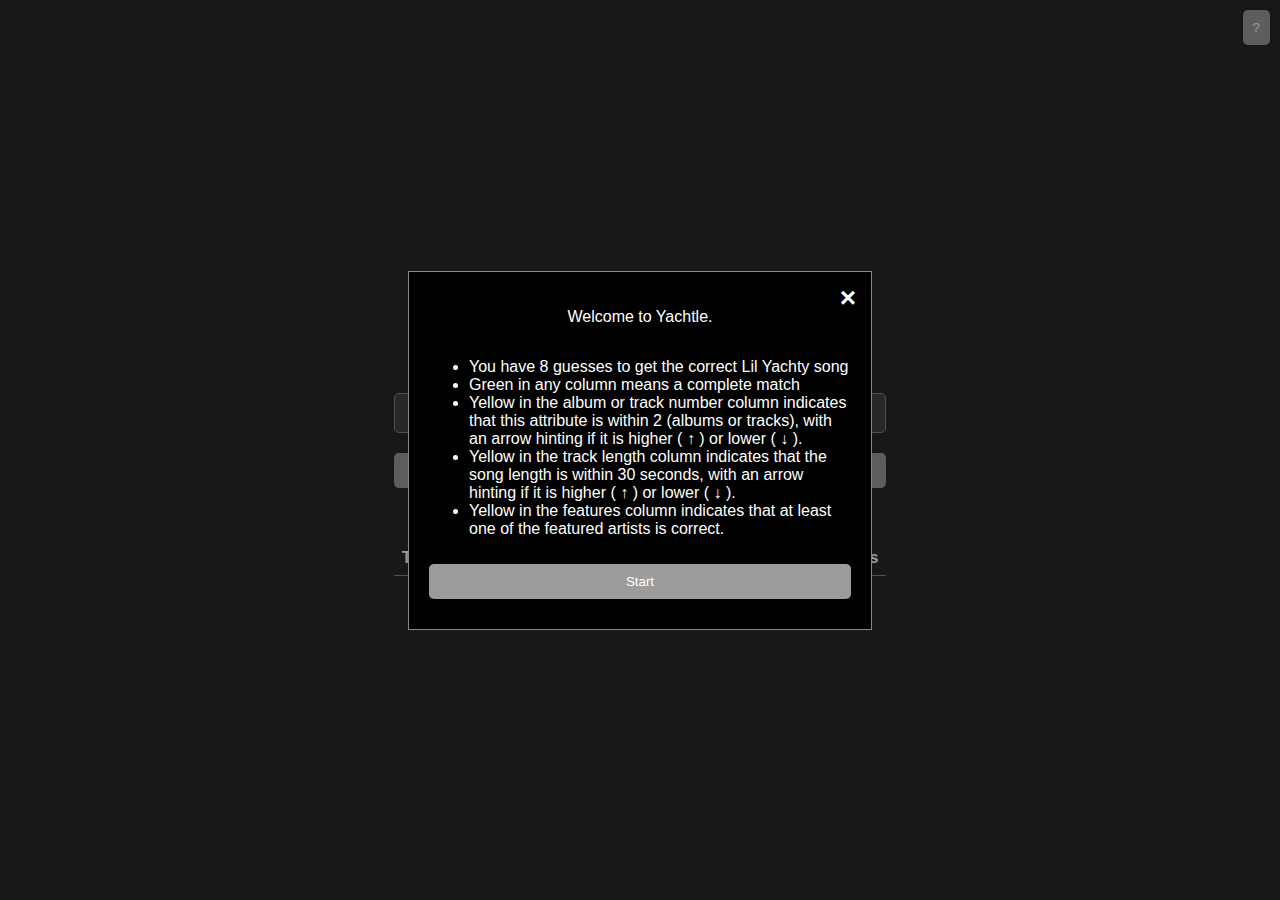
==== index.html @ bd929fbe "Added kofi and analytics" ====
<!DOCTYPE html>
<html lang="en">
    <head>
        <meta charset="UTF-8">
        <meta name="viewport" content="width=device-width, initial-scale=1, maximum-scale=1">
        <title>Yachtle - Wordle for lil Yachty!</title>
        <link rel="stylesheet" href="style.css">
        <link rel="icon" type="image/x-icon" href="/boat.ico">
    </head>
    <!-- Google tag (gtag.js) -->
    <script async src="https://www.googletagmanager.com/gtag/js?id=G-TCKG7Q93BE"></script>
    <script>
    window.dataLayer = window.dataLayer || [];
    function gtag(){dataLayer.push(arguments);}
    gtag('js', new Date());

    gtag('config', 'G-TCKG7Q93BE');
    </script>
    <body>
        <!-- Top Buttons -->
        <div class="topButtons">
            <button onclick="showHelpModal()">?</button>
        </div>
        <div class="contentContainer">

            <h1>Yachtle.xyz</h1>
            <input type="search" id="songInput" placeholder="Enter a Song" autocomplete="off" />
            <div id="suggestions" style="position: absolute; background: white; border: 1px solid #ddd;"></div>

            <button id="submitBtn">submit</button>
            <div id="guessCounter">Guesses: 0/8</div>

            <table class="guessTable">
                <tr>
                    <th>Track Name</th>
                    <th>Album</th>
                    <th>Track Number</th>
                    <th>Track Length</th>
                    <th>Features</th>
                </tr>
            </table>
            
            <!-- Help Modal -->
            <div id="helpModal" class="modal" style="display:none;">
                <div class="modal-content">
                    <span class="closeModal" onclick="closeModal()">&times;</span>
                    <p>Welcome to Yachtle.</p>
                    <ul>
                        <li>You have 8 guesses to get the correct Lil Yachty song</li>
                        <li>Green in any column means a complete match</li>
                        <li>Yellow in the album or track number column  indicates that this attribute is within 2 (albums or tracks), with an arrow hinting if it is higher ( ↑ ) or lower ( ↓ ).</li>
                        <li>Yellow in the track length column  indicates that the song length is within 30 seconds, with an arrow hinting if it is higher ( ↑ ) or lower ( ↓ ).</li>
                        <li>Yellow in the features column  indicates that at least one of the featured artists is correct.</li>
                    </ul>
                    <button onclick="closeModal()">Start</button>
                </div>
            </div>
            
            <!-- Win Modal -->
            <div id="winModal" class="modal" style="display:none;">
                <div id="winModalContent" class="modal-content">
                    <span class="closeModal" onclick="closeModal()">&times;</span>
                    <p>Congratulations! You've guessed the correct song!</p>
                    <div class="correctSong" id="correctSongWin"></div>
                    <div class="stats" id="winStats">
                        <div class="stat">
                            <p>Streak:</p>
                            <p id="streakWin">0</p>
                        </div>
                        <div class="stat">
                            <p>Correct:</p>
                            <p id="correctWin">0</p>
                        </div>
                        <div class="stat">
                            <p>Games:</p>
                            <p id="gamesWin">0</p>
                        </div>
                    </div>

                    <button onclick="shareContent()">Share Your Score</button>

                </div>
            </div>
            
            <!-- Lose Modal -->
            <div id="loseModal" class="modal" style="display:none;">
                <div id="loseModalContent" class="modal-content">
                    <span class="closeModal" onclick="closeModal()">&times;</span>
                    <p>Game Over! You've used all your guesses.</p>
                    <p>The correct song was:</p>
                    <div class="correctSong" id="correctSongLose"></div>
                    <div class="stats">
                        <div class="stat">
                            <p>Streak:</p>
                            <p id="streakLose">0</p>
                        </div>
                        <div class="stat">
                            <p>Correct:</p>
                            <p id="correctLose">0</p>
                        </div>
                        <div class="stat">
                            <p>Games:</p>
                            <p id="gamesLose">0</p>
                        </div>
                    </div>
                </div>
            </div>
        </div>
        <script src="app.js"></script>
    </body>
    <script src='https://storage.ko-fi.com/cdn/scripts/overlay-widget.js'></script>
    <script>
    kofiWidgetOverlay.draw('yachtlexyz', {
        'type': 'floating-chat',
        'floating-chat.donateButton.text': 'Support Us',
        'floating-chat.donateButton.background-color': '#ff5f5f',
        'floating-chat.donateButton.text-color': '#fff'
    });
    </script>
</html>
---- style.css ----
:root {
    --background-color: rgb(40, 40, 40);
    --text-color: white;
    --text-color2: black;
    --placeholder-text: rgb(194, 194, 194);

    --button-color: rgb(156, 156, 156);
    --button-hover: rgb(129, 129, 129);

    --input-background: rgb(65, 65, 65);

    --suggestion-color: #f2f2f2;
    --suggestion-hover: #f2f2f2;
    
    --modal-color: black;
    --outline-color: #888;

    --correct: #6ca965;
    --close: #c8b653;
}


/* General body styling */
body {
    padding-inline: 5%;
    height: 100vh;
    display: flex;
    flex-direction: column;
    align-items: center;
    justify-content: center;
    font-family: 'Arial', sans-serif;
    margin: 0;
    background-color: var(--background-color);
}

.topButtons{
    position: absolute;
    top: 0px;
    right: 10px;
}

.contentContainer{
    position: relative;
    max-width: 800px;
}

/* Styling for the main heading */
h1 {
    color: var(--text-color);
    text-align: center;
}

/* Input field styling */
input[type="search"], textarea{
    text-align: center;
    font-size: 16px;
    background-color: var(--input-background);
    color: var(--text-color);
    width: 100%;
    padding: 10px;
    margin: 10px 0;
    border: 1px solid var(--outline-color);
    border-radius: 5px;
}

::placeholder {
    color: var(--placeholder-text);
}

/* Suggestion box styling */
#suggestions {
    display: none;
    z-index: 1;
    max-height: 200px;
    overflow-y: auto;
    text-align: center;
    width: 100%;
}

.suggestion-item {
    padding: 10px;
    cursor: pointer;
}

.suggestion-item:hover {
    background-color: var(--suggestion-hover);
}

/* Button styling */
button {
    display: block;
    width: 100%;
    padding: 10px;
    margin: 10px 0;
    background-color: var(--button-color);
    color: var(--text-color);
    border: none;
    border-radius: 5px;
    cursor: pointer;
}

button:hover {
    background-color: var(--button-hover);
}

#guessCounter{
    color: var(--text-color);
    text-align: center;
    font-size: 20px;
    margin-bottom: 10px;
}

/* Table styling */
table {
    width: 100%;
    border-collapse: collapse;
    margin: 20px 0;
    /* background-color: black; */
}

th, td {
    color: var(--text-color);
    text-align: left;
    padding: 8px;
    border-bottom: 1px solid var(--outline-color);
}


/* Correct guess styling */
#correctGuess {
    background-color: var(--correct);
    color: var(--text-color2);
}

.album_cell {
    display: flex; /* Use flexbox to layout child elements */
    align-items: center; /* Align items vertically in the center */
    justify-content: start; /* Align items to the start of the cell */
    min-width: 70px; /* Keep your min-width */
}


/* Correctness indicators */
.correct {
    font-weight: bold;
    background-color: var(--correct);
    color: var(--text-color2);
}

.before-close, .after-close, .close{
    background-color: var(--close);
    color: var(--text-color2);
}


.modal {
    display: none;
    flex-direction: column;
    align-items: center;
    justify-content: center;
    position: fixed;
    z-index: 1;
    left: 0;
    top: 0;
    width: 100%;
    height: 100%;
    overflow: auto;
    background-color: var(--modal-color);
    background-color: rgba(0,0,0,0.4);
}

.modal-content {
    color: var(--text-color);
    background-color: var(--modal-color);
    padding: 20px;
    border: 1px solid var(--outline-color);
    width: 80%;
    max-width: 422px;
    position: relative;
    display: flex;
    flex-direction: column;
    align-items: center;
}

.closeModal{
    position: absolute;
    top: 10px;
    right: 15px;
}

.modal-content p{
    width: 80%;
    text-align: center;
}

.closeModal {
    color: var(--text-color);
    float: right;
    font-size: 28px;
    font-weight: bold;
}

.closeModal:hover,
.closeModal:focus {
    color: var(--text-color);
    text-decoration: none;
    cursor: pointer;
}

.correctSong{
    display: flex;
    flex-direction: column;
    align-items: center;
    justify-content: flex-start;
    width: 80%;
    margin-bottom: 20px;
}

.correctSong p{
    margin-block: 5px;
}

.stats{
    display: flex;
    justify-content: space-evenly;
    width: 100%;
}

.stat{
    padding: 3px;
    background-color: var(--input-background);
    border-radius: 5px;
    text-align: center;
    display: flex;
    flex-direction: column;
    align-items: center;
}

.stat p{
    margin: 5px;
    width: fit-content;
}


@media (max-width: 510px) {
    td, th {
        font-size: 10px;
    }
}
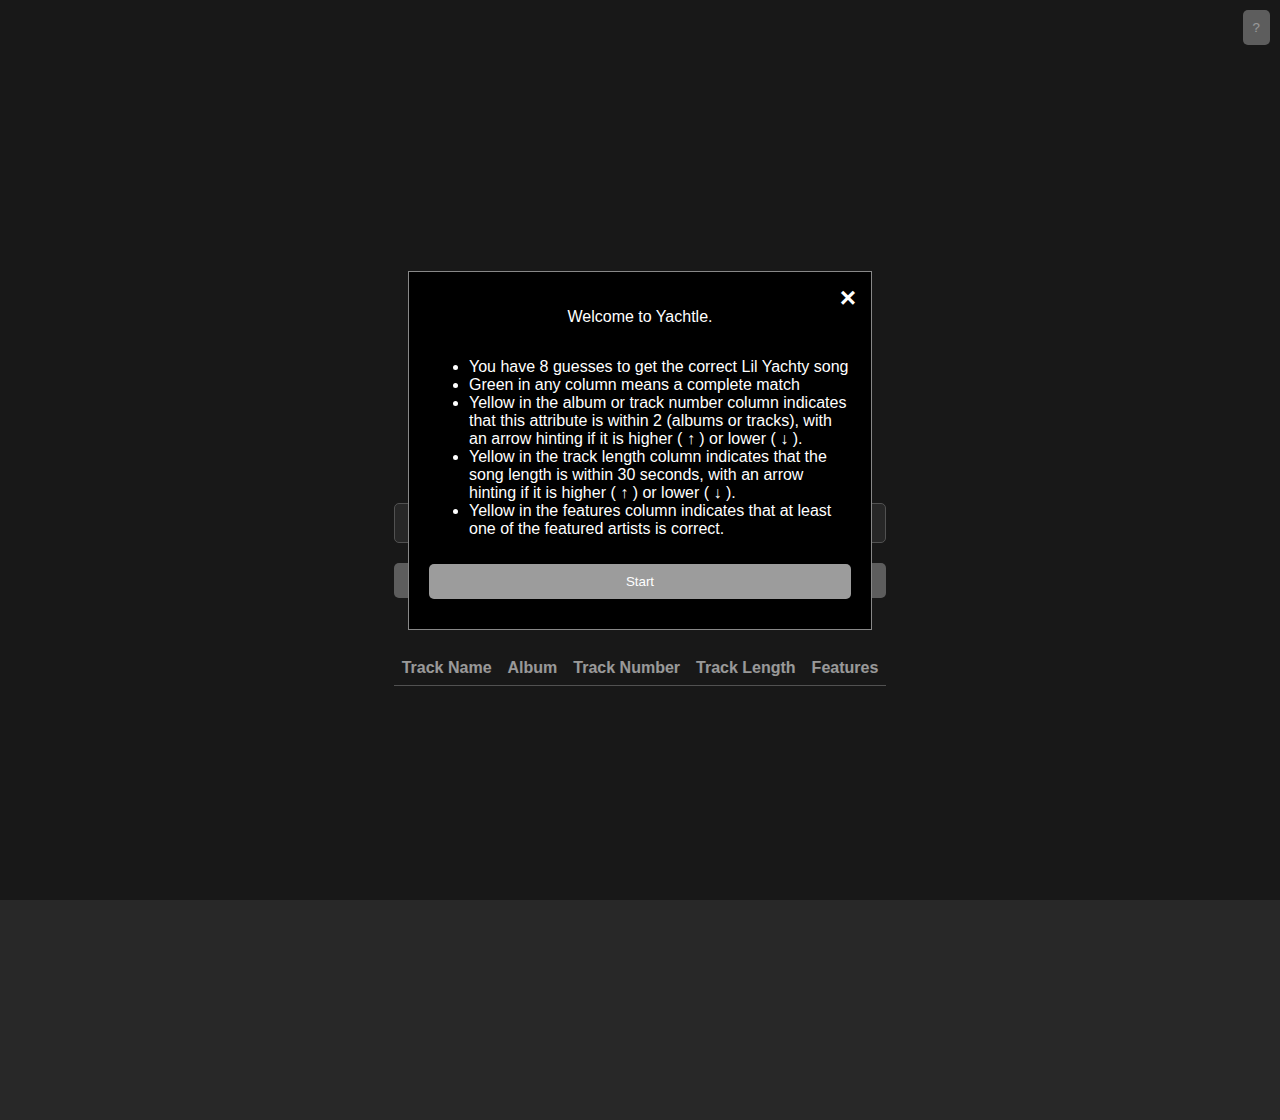
==== commit a6df2b59: "finished various todos" ====
--- a/index.html
+++ b/index.html
@@ -78,7 +78,7 @@
                     </div>
 
                     <button onclick="shareContent()">Share Your Score</button>
-
+                    
                 </div>
             </div>
             
@@ -103,6 +103,7 @@
                             <p id="gamesLose">0</p>
                         </div>
                     </div>
+                    <button onclick="shareContent()">Share Your Score</button>
                 </div>
             </div>
         </div>
--- a/style.css
+++ b/style.css
@@ -31,6 +31,7 @@
     font-family: 'Arial', sans-serif;
     margin: 0;
     background-color: var(--background-color);
+    padding-block: 110px;
 }
 
 .topButtons{
@@ -246,4 +247,9 @@
     td, th {
         font-size: 10px;
     }
+}
+
+.stop-scrolling {
+    height: 100vh;
+    overflow: hidden;
 }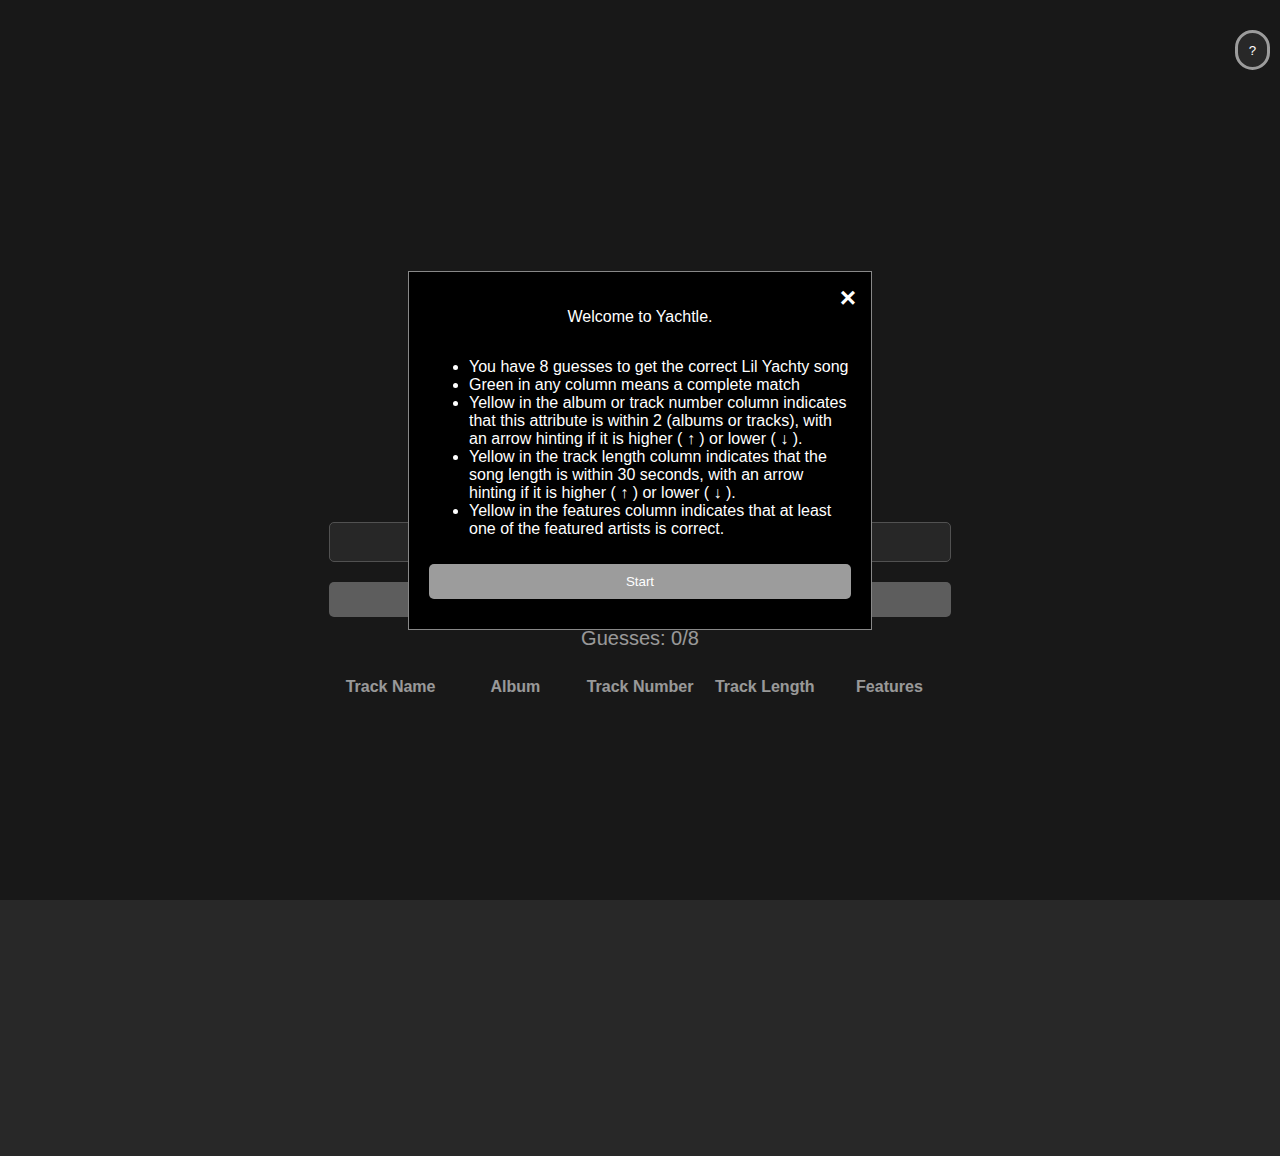
==== commit 6cc6979c: "Updated UI, grid not table" ====
--- a/index.html
+++ b/index.html
@@ -30,15 +30,15 @@
             <button id="submitBtn">submit</button>
             <div id="guessCounter">Guesses: 0/8</div>
 
-            <table class="guessTable">
-                <tr>
-                    <th>Track Name</th>
-                    <th>Album</th>
-                    <th>Track Number</th>
-                    <th>Track Length</th>
-                    <th>Features</th>
-                </tr>
-            </table>
+            <div class="grid-table">
+                <div class="grid-header">Track Name</div>
+                <div class="grid-header">Album</div>
+                <div class="grid-header">Track Number</div>
+                <div class="grid-header">Track Length</div>
+                <div class="grid-header">Features</div>
+                
+                <tbody class="guessTableBody"></tbody>
+            </div>
             
             <!-- Help Modal -->
             <div id="helpModal" class="modal" style="display:none;">
@@ -110,12 +110,5 @@
         <script src="app.js"></script>
     </body>
     <script src='https://storage.ko-fi.com/cdn/scripts/overlay-widget.js'></script>
-    <script>
-    kofiWidgetOverlay.draw('yachtlexyz', {
-        'type': 'floating-chat',
-        'floating-chat.donateButton.text': 'Support Us',
-        'floating-chat.donateButton.background-color': '#ff5f5f',
-        'floating-chat.donateButton.text-color': '#fff'
-    });
-    </script>
+    <script type='text/javascript' src='https://storage.ko-fi.com/cdn/widget/Widget_2.js'></script><script type='text/javascript'>kofiwidget2.init('Support Us', '#d94a6e', 'Y8Y1V7SR9');kofiwidget2.draw();</script>
 </html>
--- a/style.css
+++ b/style.css
@@ -15,29 +15,39 @@
     --modal-color: black;
     --outline-color: #888;
 
-    --correct: #6ca965;
-    --close: #c8b653;
+    --correct: #56c14a;
+    --close: #e0c736;
+
+    --cell-color: rgba(255, 255, 255, 0.188);
 }
 
 
 /* General body styling */
 body {
     padding-inline: 5%;
-    height: 100vh;
     display: flex;
     flex-direction: column;
     align-items: center;
     justify-content: center;
     font-family: 'Arial', sans-serif;
     margin: 0;
+    padding-block: 10%;
+    /* background-image: radial-gradient(at top right, rgba(255,255,255,0.15) 0%, var(--background-color) 70%); */
+    background-color: var(--background-color); /* Fallback color */
+}
+
+.topButtons{
+    z-index: 100;
+    position: fixed;
+    top: 20px;
+    right: 10px;
+}
+.topButtons button{
+    height: 40px;
+    width: 35px;
+    border-radius: 30px;
     background-color: var(--background-color);
-    padding-block: 110px;
-}
-
-.topButtons{
-    position: absolute;
-    top: 0px;
-    right: 10px;
+    border: 3px solid var(--button-color);
 }
 
 .contentContainer{
@@ -112,34 +122,77 @@
 }
 
 /* Table styling */
-table {
-    width: 100%;
-    border-collapse: collapse;
+.grid-table {
+    display: grid;
+    grid-template-columns: repeat(5, 1fr); /* Keep your 5 columns */
+    row-gap: 5px;
+    column-gap: 2px;
+    width: 100%;
     margin: 20px 0;
-    /* background-color: black; */
-}
-
-th, td {
-    color: var(--text-color);
-    text-align: left;
+}
+
+
+.grid-header {
+    font-weight: bold;
+    color: var(--text-color);
     padding: 8px;
-    border-bottom: 1px solid var(--outline-color);
-}
-
-
-/* Correct guess styling */
-#correctGuess {
-    background-color: var(--correct);
-    color: var(--text-color2);
+    text-align: center;
+}
+
+.grid-cell {
+    color: var(--text-color);
+    display: flex;
+    align-items: center;
+    justify-content: center; /* Changed to center for better default alignment */
+    background-color: var(--cell-color);
+    padding: 8px;
+    text-align: center;
+    min-width: 0; /* Allows the content to shrink without overflow */
+    overflow: hidden; /* Hides any overflow */
+    word-break: break-word; /* Ensures text wraps */
+}
+
+/* Target the first element in each row */
+.grid-table .grid-cell:nth-child(5n+1) {
+    border-radius: 10px 0px 0px 10px;
+}
+
+.grid-table .grid-cell:nth-child(5n) {
+    border-radius: 0px 10px 10px 0px;
 }
 
 .album_cell {
-    display: flex; /* Use flexbox to layout child elements */
-    align-items: center; /* Align items vertically in the center */
-    justify-content: start; /* Align items to the start of the cell */
-    min-width: 70px; /* Keep your min-width */
-}
-
+    display: flex; /* Keeps the album image and span next to each other */
+    align-items: center; /* Center items vertically */
+    justify-content: center; /* Align items to the start of the cell */
+    min-width: 70px; /* Keeps your min-width */
+    min-height: 70px;
+}
+
+.album_cell img, .album_cell span {
+    vertical-align: middle; /* This may not be necessary with flexbox alignment */
+}
+
+@media (max-width: 768px) {
+    .grid-header{
+        font-size: smaller;
+    }
+    .grid-cell {
+        padding: 4px;
+        font-size: smaller;
+    }
+}
+
+/* Media query for very small screens */
+@media (max-width: 480px) {
+    .grid-header{
+        font-size: x-small;
+    }
+    .grid-cell {
+        padding: 2px;
+        font-size: x-small;
+    }
+}
 
 /* Correctness indicators */
 .correct {
@@ -242,14 +295,63 @@
     width: fit-content;
 }
 
-
-@media (max-width: 510px) {
-    td, th {
-        font-size: 10px;
-    }
-}
-
 .stop-scrolling {
     height: 100vh;
     overflow: hidden;
+}
+
+.btn-container{
+    z-index: 100;
+    position: fixed;
+    bottom: 10px;
+    left: 30px;
+}
+
+
+/* Animation for correct and close sections */
+@keyframes fadeIn {
+    from { opacity: 0; }
+    to { opacity: 1; }
+}
+
+@keyframes fadeOut {
+    from { opacity: 1; }
+    to { opacity: 0; }
+}
+
+.correct, .before-close, .after-close, .close {
+    animation: fadeIn 0.5s ease-out forwards;
+}
+
+@keyframes bounceUp {
+    0%, 100% {
+        transform: translateY(0);
+    }
+    50% {
+        transform: translateY(-5px);
+    }
+}
+
+@keyframes bounceDown {
+    0%, 100% {
+        transform: translateY(0);
+    }
+    50% {
+        transform: translateY(5px);
+    }
+}
+
+.up-arrow {
+    animation: bounceUp 1s 2; /* Play the animation twice */
+}
+
+.down-arrow {
+    animation: bounceDown 1s 2; /* Play the animation twice */
+}
+
+
+.arrow-container {
+    display: inline-block; /* Or 'block' if you want the arrows to appear below the image */
+    vertical-align: middle; /* Aligns the arrow vertically center if inline-block */
+    /* Additional styling as needed */
 }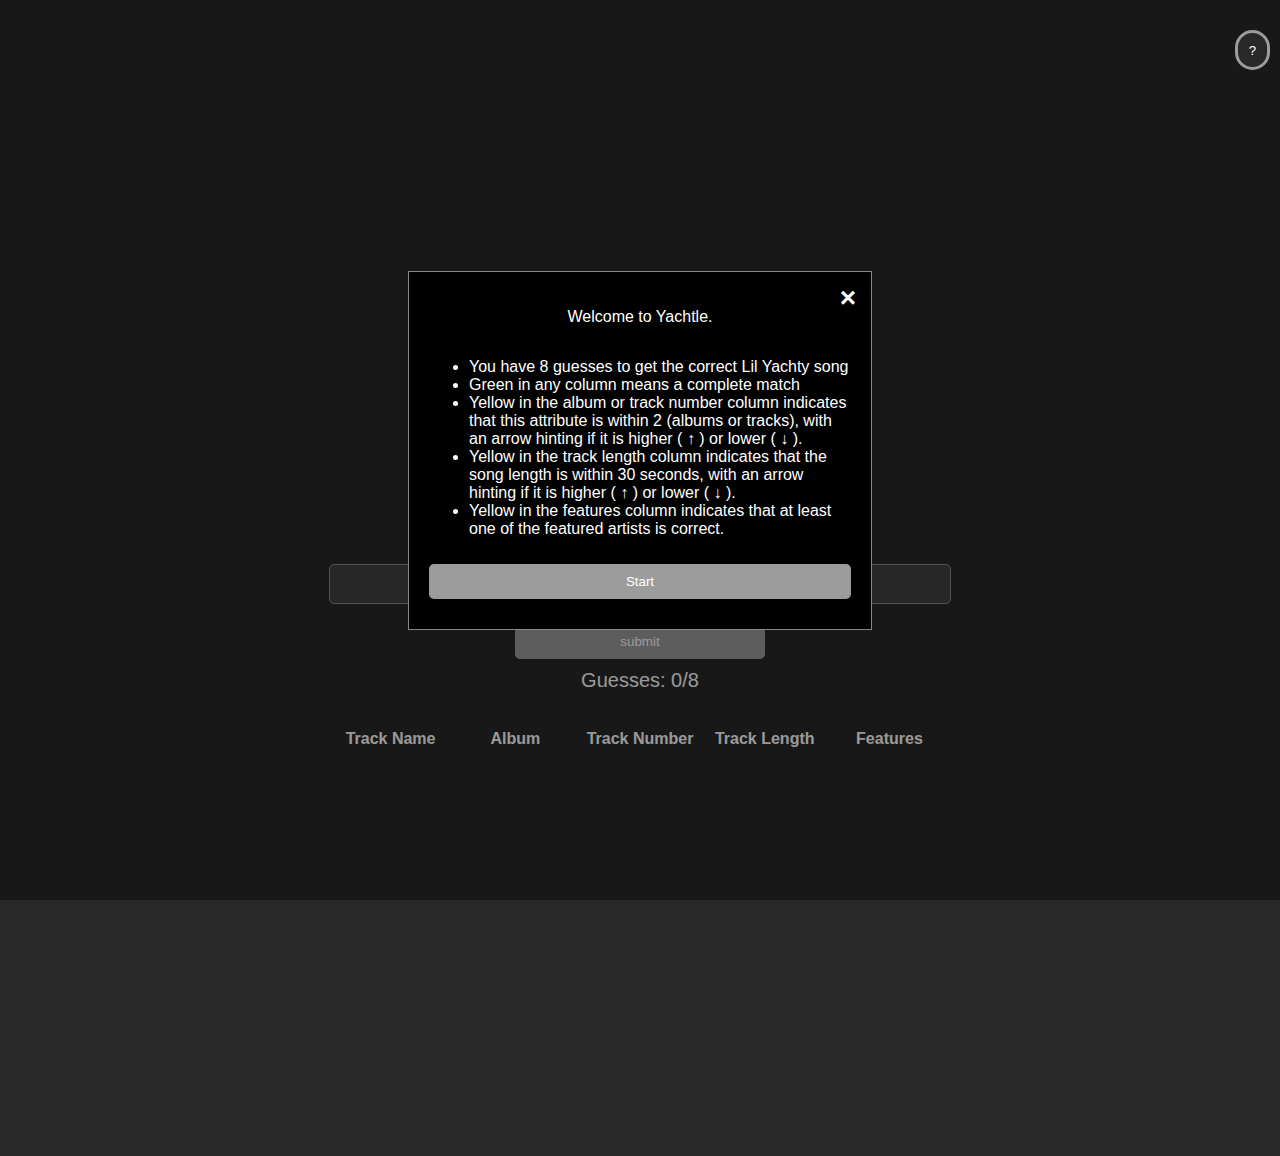
==== commit 5a91623d: "Fixed various bugs from changing to table" ====
--- a/index.html
+++ b/index.html
@@ -24,8 +24,10 @@
         <div class="contentContainer">
 
             <h1>Yachtle.xyz</h1>
-            <input type="search" id="songInput" placeholder="Enter a Song" autocomplete="off" />
-            <div id="suggestions" style="position: absolute; background: white; border: 1px solid #ddd;"></div>
+            <div class="search">
+                <input type="search" id="songInput" placeholder="Enter a Song" autocomplete="off" />
+                <div id="suggestions" style="position: absolute; background: white; border: 1px solid #ddd;"></div>
+            </div>
 
             <button id="submitBtn">submit</button>
             <div id="guessCounter">Guesses: 0/8</div>
--- a/style.css
+++ b/style.css
@@ -51,14 +51,19 @@
 }
 
 .contentContainer{
+    display: flex;
+    flex-direction: column;
+    align-items: center;
     position: relative;
     max-width: 800px;
 }
 
+
 /* Styling for the main heading */
 h1 {
     color: var(--text-color);
     text-align: center;
+    font-size: 70px;
 }
 
 /* Input field styling */
@@ -79,6 +84,10 @@
 }
 
 /* Suggestion box styling */
+.search{
+    width: 100%;
+}
+
 #suggestions {
     display: none;
     z-index: 1;
@@ -112,6 +121,11 @@
 
 button:hover {
     background-color: var(--button-hover);
+}
+
+#submitBtn{
+    background-color: (--correct);
+    max-width: 250px;
 }
 
 #guessCounter{
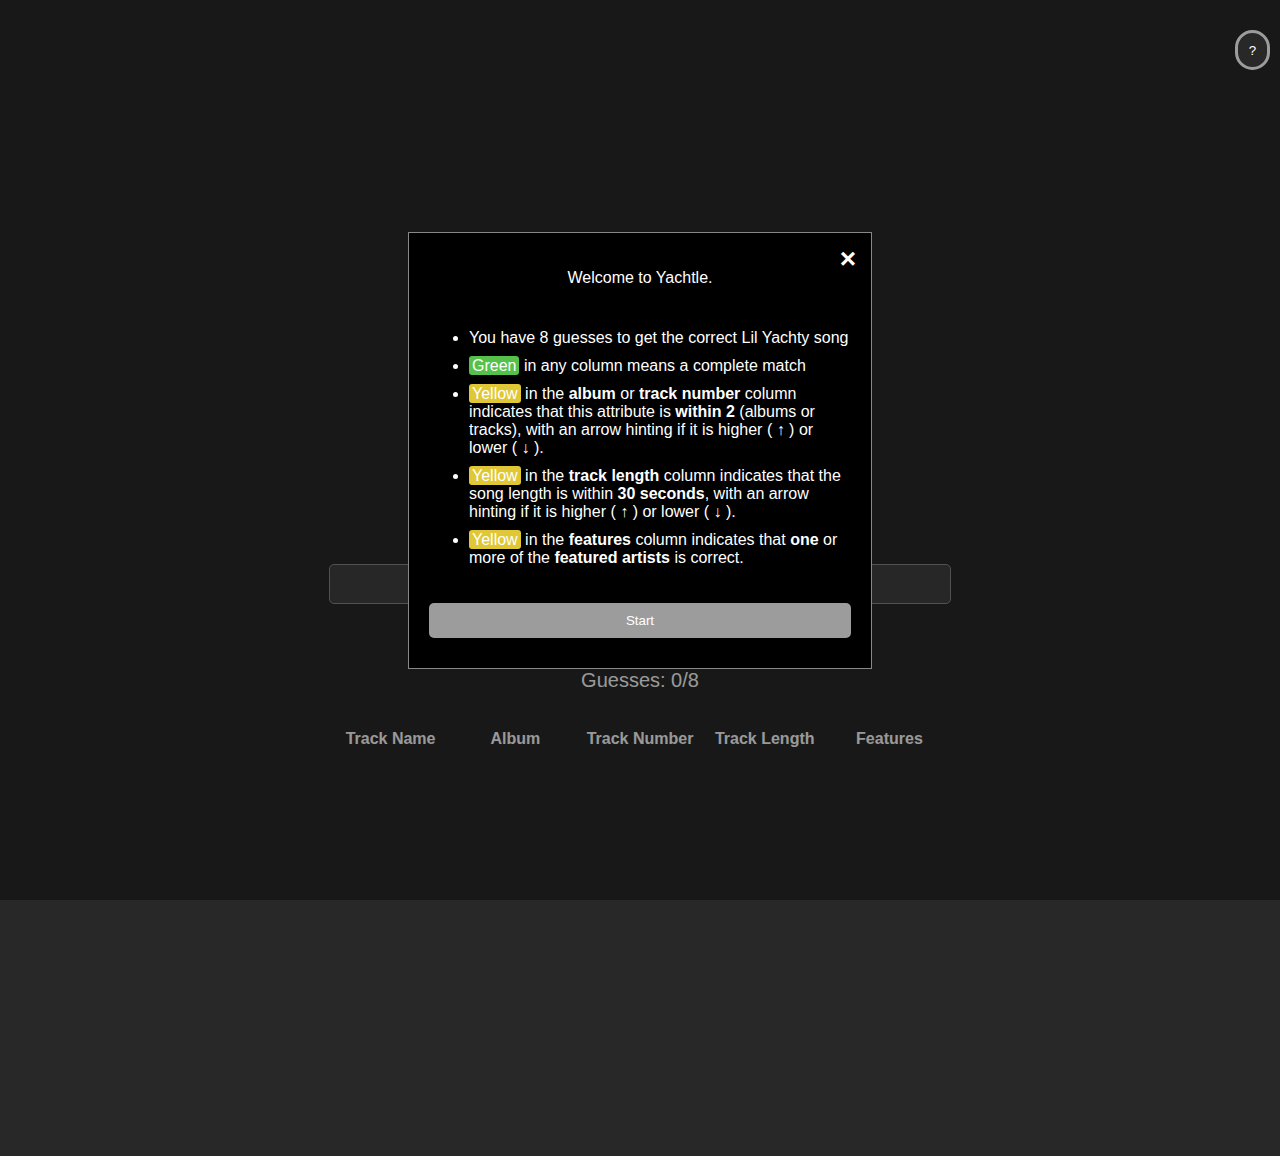
==== commit 51351fae: "Updated help modal" ====
--- a/index.html
+++ b/index.html
@@ -49,10 +49,10 @@
                     <p>Welcome to Yachtle.</p>
                     <ul>
                         <li>You have 8 guesses to get the correct Lil Yachty song</li>
-                        <li>Green in any column means a complete match</li>
-                        <li>Yellow in the album or track number column  indicates that this attribute is within 2 (albums or tracks), with an arrow hinting if it is higher ( ↑ ) or lower ( ↓ ).</li>
-                        <li>Yellow in the track length column  indicates that the song length is within 30 seconds, with an arrow hinting if it is higher ( ↑ ) or lower ( ↓ ).</li>
-                        <li>Yellow in the features column  indicates that at least one of the featured artists is correct.</li>
+                        <li><span class="greenText">Green</span> in any column means a complete match</li>
+                        <li><span class="yellowText">Yellow</span> in the <b>album</b> or <b>track number</b> column indicates that this attribute is <b>within 2</b> (albums or tracks), with an arrow hinting if it is higher ( ↑ ) or lower ( ↓ ).</li>
+                        <li><span class="yellowText">Yellow</span> in the <b>track length</b> column indicates that the song length is within <b>30 seconds</b>, with an arrow hinting if it is higher ( ↑ ) or lower ( ↓ ).</li>
+                        <li><span class="yellowText">Yellow</span> in the <b>features</b> column indicates that <b>one</b> or more of the <b>featured artists</b> is correct.</li>
                     </ul>
                     <button onclick="closeModal()">Start</button>
                 </div>
--- a/style.css
+++ b/style.css
@@ -89,6 +89,7 @@
 }
 
 #suggestions {
+    translate: 0px -10px;
     display: none;
     z-index: 1;
     max-height: 200px;
@@ -220,6 +221,24 @@
     color: var(--text-color2);
 }
 
+.greenText{
+    background-color: var(--correct);
+    border-radius: 3px;
+    padding-inline: 3px;
+    padding-block: 1px;
+}
+
+.yellowText{
+    background-color: var(--close);
+    border-radius: 3px;
+    padding-inline: 3px;
+    padding-block: 1px;
+}
+
+li{
+    margin-block: 10px;
+}
+
 
 .modal {
     display: none;
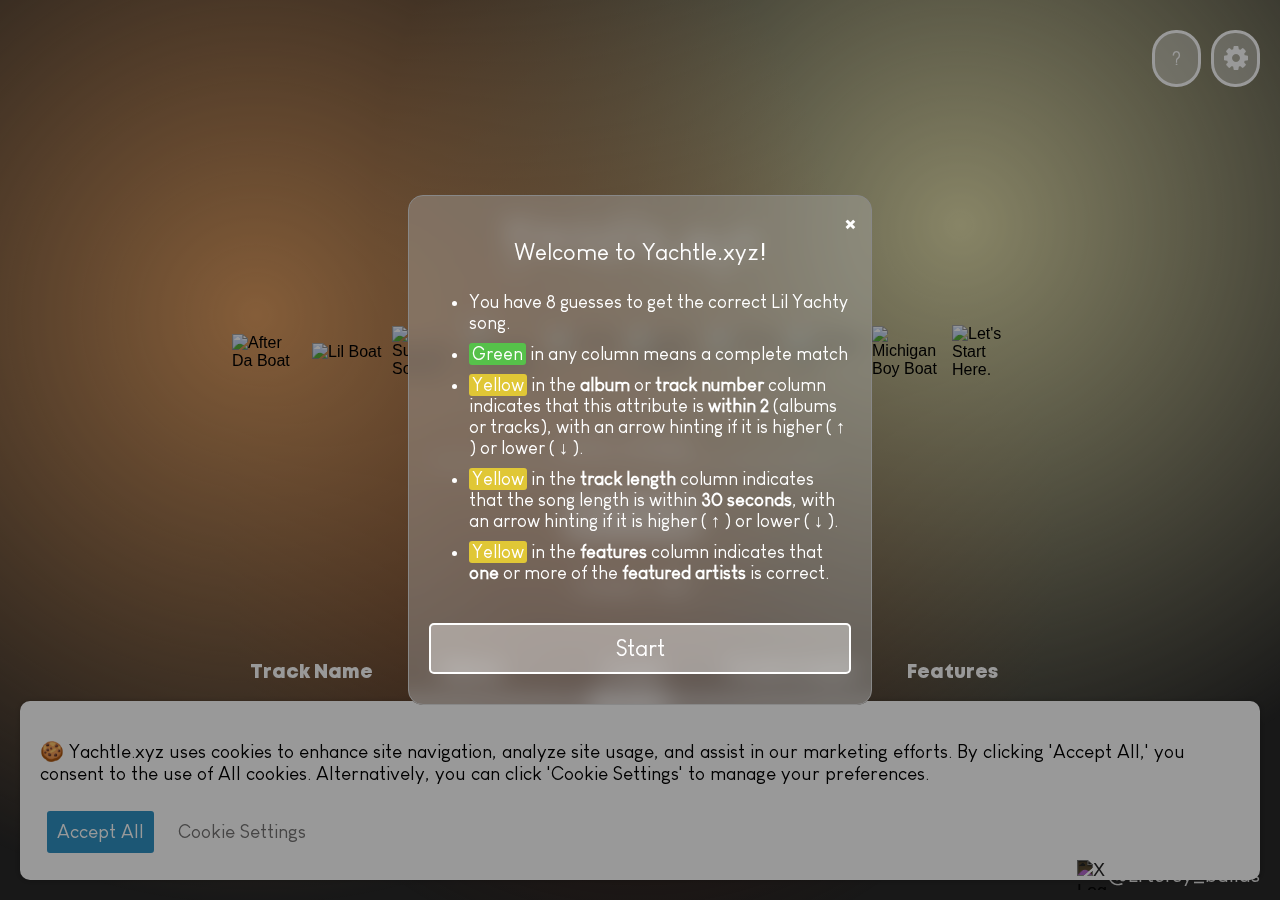
==== commit 8c7e4839: "Revamp!" ====
--- a/index.html
+++ b/index.html
@@ -3,52 +3,78 @@
     <head>
         <meta charset="UTF-8">
         <meta name="viewport" content="width=device-width, initial-scale=1, maximum-scale=1">
-        <title>Yachtle - Wordle for lil Yachty!</title>
+        <title>Yachtle.xyz - Wordle for Lil Yachty!</title>
+        <meta name="description" content="The ultimate Wordle challenge for Lil Yachty fans! Unravel Lil Yachtyr's discography as you guess songs, album clues, and share with friends!">
         <link rel="stylesheet" href="style.css">
-        <link rel="icon" type="image/x-icon" href="/boat.ico">
+        <link rel="stylesheet" href="https://cdnjs.cloudflare.com/ajax/libs/font-awesome/4.7.0/css/font-awesome.min.css">
+        <link rel="icon" type="image/x-icon" href="favicon.ico">
+        <meta name="google-adsense-account" content="ca-pub-9512385908704001">
+        <!-- <script async src="https://pagead2.googlesyndication.com/pagead/js/adsbygoogle.js?client=ca-pub-9512385908704001"
+     crossorigin="anonymous"></script> -->
+     
+     
     </head>
     <!-- Google tag (gtag.js) -->
     <script async src="https://www.googletagmanager.com/gtag/js?id=G-TCKG7Q93BE"></script>
+    
     <script>
-    window.dataLayer = window.dataLayer || [];
-    function gtag(){dataLayer.push(arguments);}
-    gtag('js', new Date());
-
-    gtag('config', 'G-TCKG7Q93BE');
+        window.dataLayer = window.dataLayer || [];
+        function gtag(){dataLayer.push(arguments);}
+        gtag('js', new Date());
+    
+        gtag('config', 'G-TCKG7Q93BE');
     </script>
     <body>
+        <div class="background">
+            <div class="image-layer easy" style="opacity: 1;"></div>
+            <div class="image-layer hard" style="opacity: 0;"></div>
+        </div>
+        
         <!-- Top Buttons -->
         <div class="topButtons">
             <button onclick="showHelpModal()">?</button>
+            <button id="settingsButton" onclick="showSettingsModal()"><i class="fa fa-gear" style="font-size:28px;"></i></button>
         </div>
+
+        <!-- banner ad -->
+        <ins class="adsbygoogle"
+            style="display:block"
+            data-ad-client="ca-pub-9512385908704001"
+            data-ad-slot="6736701025"
+            data-ad-format="auto"
+            data-full-width-responsive="true"></ins>
+        <script>
+            (adsbygoogle = window.adsbygoogle || []).push({});
+        </script>
         <div class="contentContainer">
-
+            <!-- <span class="xyz">.xyz</span> -->
+            
             <h1>Yachtle.xyz</h1>
+            <div id="albumContainer"></div>
             <div class="search">
                 <input type="search" id="songInput" placeholder="Enter a Song" autocomplete="off" />
+                <div id="underline"></div>
                 <div id="suggestions" style="position: absolute; background: white; border: 1px solid #ddd;"></div>
             </div>
-
-            <button id="submitBtn">submit</button>
-            <div id="guessCounter">Guesses: 0/8</div>
-
+            <button id="submitBtn"><p>Submit</p></button>
+            <button id="results" onclick="showResults()">Share your Results</button>
+            <div id="guessCounter"><p id="guesses">Guess: 0/8</p></div>
+            
             <div class="grid-table">
                 <div class="grid-header">Track Name</div>
                 <div class="grid-header">Album</div>
                 <div class="grid-header">Track Number</div>
                 <div class="grid-header">Track Length</div>
                 <div class="grid-header">Features</div>
-                
-                <tbody class="guessTableBody"></tbody>
             </div>
             
             <!-- Help Modal -->
             <div id="helpModal" class="modal" style="display:none;">
                 <div class="modal-content">
                     <span class="closeModal" onclick="closeModal()">&times;</span>
-                    <p>Welcome to Yachtle.</p>
+                    <p>Welcome to Yachtle.xyz!</p>
                     <ul>
-                        <li>You have 8 guesses to get the correct Lil Yachty song</li>
+                        <li>You have 8 guesses to get the correct Lil Yachty song.</li>
                         <li><span class="greenText">Green</span> in any column means a complete match</li>
                         <li><span class="yellowText">Yellow</span> in the <b>album</b> or <b>track number</b> column indicates that this attribute is <b>within 2</b> (albums or tracks), with an arrow hinting if it is higher ( ↑ ) or lower ( ↓ ).</li>
                         <li><span class="yellowText">Yellow</span> in the <b>track length</b> column indicates that the song length is within <b>30 seconds</b>, with an arrow hinting if it is higher ( ↑ ) or lower ( ↓ ).</li>
@@ -58,6 +84,36 @@
                 </div>
             </div>
             
+            <!-- Settings Modal -->
+            <div id="settingsModal" class="modal" style="display:none;">
+                <div class="modal-content">
+                    <span class="closeModal" onclick="closeModal()">&times;</span>
+                    <p><b>Settings</b></p>
+                    <div class="option">
+                        <p>Hard Mode</p>
+                        <p class="optionDescription">All Deluxe songs included</p>
+                        <label class="switch">
+                            <input type="checkbox" id="HardSwitch">
+                            <span class="slider round"></span>
+                        </label>
+                    </div>
+                    <div class="option">
+                        <p>Track No. Arrow Direction</p>
+                        <p class="optionDescription">Change when track number arrows point up or down</p>
+                        <label class="switch">
+                            <input type="checkbox" id="TrackNumSwitch">
+                            <span class="slider round"></span>
+                        </label>
+                    </div>
+                    <div class="smallLinks">
+                        <!-- <a href="blog.html"><p>Blosg</p></a> -->
+                        <a href="./faq/"><p>FAQ</p></a>
+                        <a href="./privacy-policy/"><p>Privacy Policy</p></a>
+                        <a href="./contact-us/"><p>Contact Us</p></a>
+                    </div>
+                </div>
+            </div>
+            
             <!-- Win Modal -->
             <div id="winModal" class="modal" style="display:none;">
                 <div id="winModalContent" class="modal-content">
@@ -70,16 +126,18 @@
                             <p id="streakWin">0</p>
                         </div>
                         <div class="stat">
-                            <p>Correct:</p>
+                            <p>Games Won:</p>
                             <p id="correctWin">0</p>
                         </div>
                         <div class="stat">
-                            <p>Games:</p>
+                            <p>Games Played:</p>
                             <p id="gamesWin">0</p>
                         </div>
                     </div>
-
-                    <button onclick="shareContent()">Share Your Score</button>
+                    
+                    <button class="ShareButton" onclick="shareContent()">Share Your Score</button>
+                    <div id="hardModeNotifier"></div>
+                    <script type='text/javascript' src='https://storage.ko-fi.com/cdn/widget/Widget_2.js'></script><script type='text/javascript'>kofiwidget2.init('Support Me!', '#d94a6e', 'Y8Y1V7SR9');kofiwidget2.draw();</script>
                     
                 </div>
             </div>
@@ -97,20 +155,74 @@
                             <p id="streakLose">0</p>
                         </div>
                         <div class="stat">
-                            <p>Correct:</p>
+                            <p>Games Won:</p>
                             <p id="correctLose">0</p>
                         </div>
                         <div class="stat">
-                            <p>Games:</p>
+                            <p>Games Played:</p>
                             <p id="gamesLose">0</p>
                         </div>
                     </div>
-                    <button onclick="shareContent()">Share Your Score</button>
-                </div>
-            </div>
+                    <button class="ShareButton" onclick="shareContent()">Share Your Score</button>
+                    <script type='text/javascript' src='https://storage.ko-fi.com/cdn/widget/Widget_2.js'></script><script type='text/javascript'>kofiwidget2.init('Support Me!', '#d94a6e', 'Y8Y1V7SR9');kofiwidget2.draw();</script>
+                </div>
+            </div>
+            <div id="cookieConsentBanner" class="cookie-consent-banner">
+                <p>🍪 Yachtle.xyz uses cookies to enhance site navigation, analyze site usage, and assist in our marketing efforts. By clicking 'Accept All,' you consent to the use of All cookies. Alternatively, you can click 'Cookie Settings' to manage your preferences.</p>
+                <div class="cookieButtons">
+                    <button id="acceptAllCookies">Accept All</button>
+                    <button id="cookieSettings">Cookie Settings</button>
+                </div>
+            </div>
+            <div id="cookieSettingsModal" class="cookie-settings-modal">
+                <p>Customize Your Cookie Preferences.<br/>Your privacy is important to us. Choose how you wish to consent to the use of cookies categorized below. Note: Blocking some types of cookies may impact your experience on our site and the services we are able to offer.</p>
+                    <div className="switches">
+                        <div class="cookieDescription">
+                            <label class="switch">
+                                <input type="checkbox" id="AnalyticsSwitch" checked=true>
+                                <span class="slider round"></span>
+                            </label>
+                            <p>Analytical Cookies</p>
+                        </div>
+                        <div class="cookieDescription">
+                            <label class="switch">
+                                <input type="checkbox" id="AdvertisingSwitch" checked=true>
+                                <span class="slider round"></span>
+                            </label>
+                            <p>Advertising Cookies</p>
+                        </div>
+                        <p>Find out more in our cookies policy page</p>
+                    </div>
+                    <div class="cookieButtons">
+                        <button id="acceptAllCookieSettings">Accept All</button>
+                        <button id="saveCookieSettings">Save Settings</button>
+                    </div>
+            </div>
+            
         </div>
+        <a href="https://x.com/Ertersy_builds" rel="noopener noreferrer" target="_blank">
+            <div class="xLink">
+                <img src="https://upload.wikimedia.org/wikipedia/commons/thumb/5/53/X_logo_2023_original.svg/600px-X_logo_2023_original.svg.png" class="xLogo" alt="X Logo" />
+                <p>@Ertersy_builds</p>
+            </div>
+        </a>
+        <script async src="https://pagead2.googlesyndication.com/pagead/js/adsbygoogle.js?client=ca-pub-9512385908704001"
+            crossorigin="anonymous"></script>
+        <!-- banner ad -->
+        <ins class="adsbygoogle"
+            style="display:block"
+            data-ad-client="ca-pub-9512385908704001"
+            data-ad-slot="6736701025"
+            data-ad-format="auto"
+            data-full-width-responsive="true"></ins>
+        <script>
+            (adsbygoogle = window.adsbygoogle || []).push({});
+        </script>
+        <script src="cookies.js"></script>
         <script src="app.js"></script>
+        <script src='https://storage.ko-fi.com/cdn/scripts/overlay-widget.js'></script>
+        
     </body>
-    <script src='https://storage.ko-fi.com/cdn/scripts/overlay-widget.js'></script>
-    <script type='text/javascript' src='https://storage.ko-fi.com/cdn/widget/Widget_2.js'></script><script type='text/javascript'>kofiwidget2.init('Support Us', '#d94a6e', 'Y8Y1V7SR9');kofiwidget2.draw();</script>
-</html>
+    
+    </html>
+    --- a/style.css
+++ b/style.css
@@ -1,18 +1,45 @@
+@font-face {
+    font-family: 'Main';
+    src: url('./fonts/Main.woff2') format('woff2'),
+        url('./fonts/Main.woff') format('woff');
+    font-weight: normal;
+    font-style: normal;
+    font-display: swap;
+}
+
+@font-face {
+    font-family: 'Heading';
+    src: url('./fonts/Heading.woff2') format('woff2'),
+        url('./fonts/Heading.woff') format('woff');
+    font-weight: 500;
+    font-style: normal;
+    font-display: swap;
+}
+
+@font-face {
+    font-family: 'Default';
+    src: url('./fonts/Default.woff2') format('woff2'),
+        url('./fonts/Default.woff') format('woff');
+    font-weight: normal;
+    font-style: normal;
+    font-display: swap;
+}
+
 :root {
     --background-color: rgb(40, 40, 40);
     --text-color: white;
     --text-color2: black;
-    --placeholder-text: rgb(194, 194, 194);
-
-    --button-color: rgb(156, 156, 156);
-    --button-hover: rgb(129, 129, 129);
+    --placeholder-text: rgb(255, 255, 255, 0.6);
+
+    --button-color: rgba(255, 255, 255, 0.4);
+    --button-hover: #ffffff;
 
     --input-background: rgb(65, 65, 65);
 
     --suggestion-color: #f2f2f2;
     --suggestion-hover: #f2f2f2;
     
-    --modal-color: black;
+    --modal-color: rgb(172, 172, 172, 0.4);
     --outline-color: #888;
 
     --correct: #56c14a;
@@ -21,36 +48,106 @@
     --cell-color: rgba(255, 255, 255, 0.188);
 }
 
-
 /* General body styling */
 body {
-    padding-inline: 5%;
+    /* box-sizing: border-box;
+    -moz-box-sizing: border-box;
+    -webkit-box-sizing: border-box;
+    border: 10px solid #7e2622; */
+    overflow-x: hidden;
     display: flex;
     flex-direction: column;
     align-items: center;
     justify-content: center;
     font-family: 'Arial', sans-serif;
     margin: 0;
-    padding-block: 10%;
-    /* background-image: radial-gradient(at top right, rgba(255,255,255,0.15) 0%, var(--background-color) 70%); */
+    width: 98.75vw;
+}
+
+/* Class when body content fits within the viewport */
+.viewport-height {
+    height: 100vh;
+}
+
+/* Class when body content exceeds the viewport */
+.content-height {
+    height: 100%; /* Height based on content */
+    padding-bottom: 100px;
+}
+
+.viewport-height, .content-height {
     background-color: var(--background-color); /* Fallback color */
-}
+    background-repeat: no-repeat;
+}
+
+
+.background {
+    position: fixed; /* Use fixed or absolute depending on your needs */
+    top: 0;
+    left: 0;
+    width: 100%;
+    height: 100%;
+    z-index: -1; /* Keep the background behind other content */
+}
+  
+.image-layer {
+    position: absolute;
+    width: 100%;
+    height: 100%;
+    transition: opacity 0.5s ease;
+    opacity: 0; /* Start invisible */
+}
+
+/* Hard mode */
+.hard{
+    background-image: 
+    radial-gradient(circle at 75% 25%, #be2e1e, transparent 50%),
+    radial-gradient(circle at 20% 35%, #632406, transparent 50%),
+    radial-gradient(circle at 50% 60%, #e09c61, transparent 50%);
+}
+
+/* Easy mode */
+.easy{
+    background-image: 
+    radial-gradient(circle at 20% 35%, #de9c60, transparent 50%), 
+    radial-gradient(circle at 75% 25%, #e3deab, transparent 50%), 
+    radial-gradient(circle at 50% 60%, #4f210f, transparent 50%);
+    opacity: 1;
+}
+
+.hard, .easy {
+    background-size: cover;
+}
+
 
 .topButtons{
-    z-index: 100;
+    display: flex;
+    z-index: 1;
     position: fixed;
     top: 20px;
     right: 10px;
 }
+
 .topButtons button{
-    height: 40px;
-    width: 35px;
-    border-radius: 30px;
-    background-color: var(--background-color);
-    border: 3px solid var(--button-color);
+    margin-right: 10px;
+    height: 57px;
+    width: 49px;
+    border-radius: 24px;
+    background-color: var(--button-color);
+    border: 3px solid white;
+}
+
+#settingsButton i{
+    transition: transform .2s ease-in-out;
+}
+#settingsButton i:hover{
+    transform: rotate(45deg) scale(1.1);
 }
 
 .contentContainer{
+    /* background-color: rgba(255, 255, 255, 0.051); */
+    border-radius: 20px;
+    /* backdrop-filter: blur(10px); */
     display: flex;
     flex-direction: column;
     align-items: center;
@@ -58,25 +155,105 @@
     max-width: 800px;
 }
 
+@keyframes slideIn {
+    from { top: -100px; }
+    to { top: 20px; }
+}
+
+@keyframes slideOut {
+    from { top: 20px; }
+    to { top: -100px; }
+}
+
+#errorBox {
+    position: fixed;
+    top: -50px; /* Start out of view */
+    left: 50%;
+    transform: translateX(-50%);
+    background-color: var(--close);
+    color: var(--text-color2);
+    padding: 10px 20px;
+    border-radius: 5px;
+    box-shadow: 0 2px 5px rgba(0, 0, 0, 0.2);
+    animation: slideOut 0.5s ease-in-out forwards;
+}
+
 
 /* Styling for the main heading */
 h1 {
+    font-weight: normal;
+    font-family: 'Main';
     color: var(--text-color);
     text-align: center;
-    font-size: 70px;
+    font-size: 60px;
+    margin-bottom: 35px;
+}
+
+.xyz{
+    font-size: 40px;
+}
+
+#albumContainer{
+    display: flex;
+    flex-wrap: wrap;
+    align-items: center;
+    justify-content: center;
+    margin-bottom: 35px;
+}
+
+.album{
+    margin-top: 20px;
+    width: 70px;
+    height: auto;
+    margin-right: 10px;
+    animation-timing-function: ease-in-out;
+}
+
+.deluxe{
+    border: 3px solid gold;
+    /* border-image: linear-gradient(#f3e15a, #ac7809) 30;
+    border-width: 3px;
+    border-style: solid; */
+}
+
+@keyframes wave {
+    0%, 100% {
+      transform: translateY(0);
+    }
+    50% {
+      transform: translateY(-10px);
+    }
+}
+
+input[type="search"], textarea, .suggestion-item, .grid-header, #submitBtn, #guessCounter, p, .modal, button, #errorBox {
+    font-family: 'Heading';
+    font-size: larger;
+}
+.grid-cell, p, .modal, button, #errorBox, li {
+    font-family: 'Default';
+    font-size: larger;
 }
 
 /* Input field styling */
 input[type="search"], textarea{
+    font-family: 'Heading';
     text-align: center;
-    font-size: 16px;
-    background-color: var(--input-background);
+    background-color: transparent;
     color: var(--text-color);
     width: 100%;
     padding: 10px;
     margin: 10px 0;
-    border: 1px solid var(--outline-color);
-    border-radius: 5px;
+    border: none;
+    
+    outline: none;
+}
+
+#underline {
+    margin-top: -15px;
+    background:rgb(255, 255, 255);
+    height: 2px;
+    border-radius: 10px;
+    margin-bottom: 20px;
 }
 
 ::placeholder {
@@ -85,17 +262,19 @@
 
 /* Suggestion box styling */
 .search{
-    width: 100%;
+    width: 50%;
+    min-width: 250px;
 }
 
 #suggestions {
-    translate: 0px -10px;
+    border-radius: 17px;
+    translate: 0px -19px;
     display: none;
     z-index: 1;
-    max-height: 200px;
     overflow-y: auto;
     text-align: center;
-    width: 100%;
+    width: 50%;
+    min-width: 250px;
 }
 
 .suggestion-item {
@@ -115,18 +294,38 @@
     margin: 10px 0;
     background-color: var(--button-color);
     color: var(--text-color);
-    border: none;
+    border: 2px solid white;
     border-radius: 5px;
     cursor: pointer;
 }
 
 button:hover {
     background-color: var(--button-hover);
-}
-
-#submitBtn{
-    background-color: (--correct);
-    max-width: 250px;
+    color: var(--text-color2);
+}
+
+#submitBtn, #results{
+    height: 42px;
+    outline: 2px solid white;
+    background-color: rgba(255, 255, 255, 0.3);
+    max-width: 130px;
+    padding-block: 0px;
+    border-radius: 15px;
+}
+
+#results{
+    display: none;
+    max-width: 200px;
+}
+
+#submitBtn p, #results p{
+    margin: 0px;
+    /* test */
+}
+
+#submitBtn:hover, #results:hover{
+    background-color: white;
+    color: rgb(0, 0, 0);
 }
 
 #guessCounter{
@@ -135,6 +334,10 @@
     font-size: 20px;
     margin-bottom: 10px;
 }
+.alternate-font {
+    font-family: sans-serif; /* Replace 'YourAlternateFont' with the actual font name */
+}
+
 
 /* Table styling */
 .grid-table {
@@ -188,26 +391,7 @@
     vertical-align: middle; /* This may not be necessary with flexbox alignment */
 }
 
-@media (max-width: 768px) {
-    .grid-header{
-        font-size: smaller;
-    }
-    .grid-cell {
-        padding: 4px;
-        font-size: smaller;
-    }
-}
-
-/* Media query for very small screens */
-@media (max-width: 480px) {
-    .grid-header{
-        font-size: x-small;
-    }
-    .grid-cell {
-        padding: 2px;
-        font-size: x-small;
-    }
-}
+
 
 /* Correctness indicators */
 .correct {
@@ -236,6 +420,7 @@
 }
 
 li{
+    font-size: large;
     margin-block: 10px;
 }
 
@@ -246,7 +431,7 @@
     align-items: center;
     justify-content: center;
     position: fixed;
-    z-index: 1;
+    z-index: 101;
     left: 0;
     top: 0;
     width: 100%;
@@ -259,6 +444,9 @@
 .modal-content {
     color: var(--text-color);
     background-color: var(--modal-color);
+    backdrop-filter: blur(12px);
+    -webkit-backdrop-filter: blur(12px);
+    border-radius: 15px;
     padding: 20px;
     border: 1px solid var(--outline-color);
     width: 80%;
@@ -269,6 +457,10 @@
     align-items: center;
 }
 
+.modal-content p{
+    margin-bottom: -3px;
+}
+
 .closeModal{
     position: absolute;
     top: 10px;
@@ -294,17 +486,37 @@
     cursor: pointer;
 }
 
+.smallLinks{
+    width: 70%;
+    min-width: 200px;
+    display: flex;
+    justify-content: space-evenly;
+    text-wrap: nowrap;
+}
+
+.smallLinks a{
+    color: rgb(199, 199, 199)
+}
+.smallLinks a:hover{
+    color: white;
+}
+.smallLinks a p{
+    font-size: 12px;
+}
+
 .correctSong{
     display: flex;
     flex-direction: column;
     align-items: center;
     justify-content: flex-start;
     width: 80%;
-    margin-bottom: 20px;
+    margin-top: 25px;
+    margin-bottom: 10px;
 }
 
 .correctSong p{
-    margin-block: 5px;
+    font-family: 'Heading';
+    margin-top: 18px;
 }
 
 .stats{
@@ -315,7 +527,6 @@
 
 .stat{
     padding: 3px;
-    background-color: var(--input-background);
     border-radius: 5px;
     text-align: center;
     display: flex;
@@ -333,11 +544,16 @@
     overflow: hidden;
 }
 
-.btn-container{
-    z-index: 100;
+/* .btn-container{
+    z-index: 0;
     position: fixed;
     bottom: 10px;
     left: 30px;
+} */
+
+.ShareButton{
+    width: 70%;
+    min-width: 225px;
 }
 
 
@@ -387,4 +603,227 @@
     display: inline-block; /* Or 'block' if you want the arrows to appear below the image */
     vertical-align: middle; /* Aligns the arrow vertically center if inline-block */
     /* Additional styling as needed */
+}
+
+.option{
+    position: relative;
+    width: 100%;
+    margin-block: 15px;
+    display: flex;
+    align-items: center;
+    justify-content: space-between;
+}
+.option p{
+    text-align: left;
+    margin-top: 0px;
+}
+
+.optionDescription{
+    font-size: small;
+    color: rgba(255, 255, 255, 0.815);
+    position: absolute;
+    bottom: -10px;
+}
+
+/* The switch - the box around the slider */
+.switch {
+    position: relative;
+    display: inline-block;
+    width: 60px;
+    height: 34px;
+  }
+  
+  /* Hide default HTML checkbox */
+  .switch input {
+    opacity: 0;
+    width: 0;
+    height: 0;
+  }
+  
+  /* The slider */
+  .slider {
+    position: absolute;
+    cursor: pointer;
+    top: 0;
+    left: 0;
+    right: 0;
+    bottom: 0;
+    background-color: #ccc;
+    -webkit-transition: .4s;
+    transition: .4s;
+  }
+
+  .slider:before {
+    position: absolute;
+    content: "";
+    height: 26px;
+    width: 26px;
+    left: 4px;
+    bottom: 4px;
+    background-color: white;
+    -webkit-transition: .4s;
+    transition: .4s;
+  }
+  
+  input:checked + .slider {
+    background-color: #2196F3;
+  }
+  
+  input:focus + .slider {
+    box-shadow: 0 0 1px #2196F3;
+  }
+  
+  input:checked + .slider:before {
+    -webkit-transform: translateX(23px);
+    -ms-transform: translateX(23px);
+    transform: translateX(23px);
+  }
+  
+  /* Rounded sliders */
+  .slider.round {
+    border-radius: 34px;
+  }
+  
+  .slider.round:before {
+    border-radius: 50%;
+  }
+
+.xLink{
+    opacity: 85%;
+    display: flex;
+    align-items: center;
+    position: fixed;
+    bottom: 10px;
+    right: 20px;
+    font-size: large;
+    color: rgba(255, 255, 255);
+
+}
+.xLink:hover{
+    opacity: 1;
+}
+.xLink p{
+    margin: 0px;
+}
+.xLogo{
+    height: 30px;
+    width: 30px;
+    filter: invert();
+}
+
+  @media (max-width: 768px) {
+    .grid-header{
+        font-size: large;
+    }
+    .grid-cell {
+        padding: 2px;
+        font-size: large;
+    }
+    .album{
+        width: 50px;
+    }
+    .contentContainer{
+        padding-inline: 10px;
+    }
+}
+
+/* Media query for very small screens */
+@media (max-width: 480px) {
+    .contentContainer{
+        padding-inline: 10px;
+    }
+    .grid-header{
+        font-size: small;
+    }
+    .grid-cell {
+        padding: 2px;
+        font-size: small;
+    }
+
+    .xLink p{
+        display: none;
+    }
+    
+}
+
+@media (max-width: 470px) {
+    .optionDescription{
+        bottom: -25px;
+    }
+}
+
+@media (max-width: 373px) {
+    .smallLinks{
+        padding-top: 20px;
+    }
+}
+
+
+.cookie-consent-banner, .cookie-settings-modal {
+    position: fixed;
+    bottom: 20px;
+    left: 20px;
+    background-color: white;
+    padding: 20px;
+    border-radius: 10px;
+    box-shadow: 0 0 5px rgba(0,0,0,0.2);
+    transition: transform 0.5s ease;
+}
+
+.cookie-consent-banner {
+    transform: translateY(100%);
+    animation: slideInCookies 0.5s forwards;
+}
+
+@keyframes slideInCookies {
+    from { transform: translateY(100%); }
+    to { transform: translateY(0); }
+}
+
+.cookie-settings-modal {
+    display: none;
+    margin-right: 20px
+}
+
+.cookie-consent-banner{
+    display: none;
+    margin-right: 20px
+}
+
+/* Additional styling for buttons, etc. */
+.cookieButtons button {
+    margin: 5px;
+    padding: 10px;
+    border-radius: 5px;
+    cursor: pointer;
+    width: fit-content;
+    padding-inline: 10px;
+}
+
+#acceptAllCookies, #acceptAllCookieSettings{
+    background-color: #2f92c4;
+    color: white;
+}
+
+#cookieSettings, #saveCookieSettings{
+    color: rgb(117, 116, 116);
+}
+
+.cookieButtons{
+    display: flex;
+}
+
+.cookieDescription{
+    display: flex;
+    align-items: center;
+}
+
+.cookieDescription p{
+    margin-left: 10px;
+}
+
+.fake-css-to-make-gh-pages-reload{
+    background-color: white;
+    color: red;
+    grid-row: 8;
 }